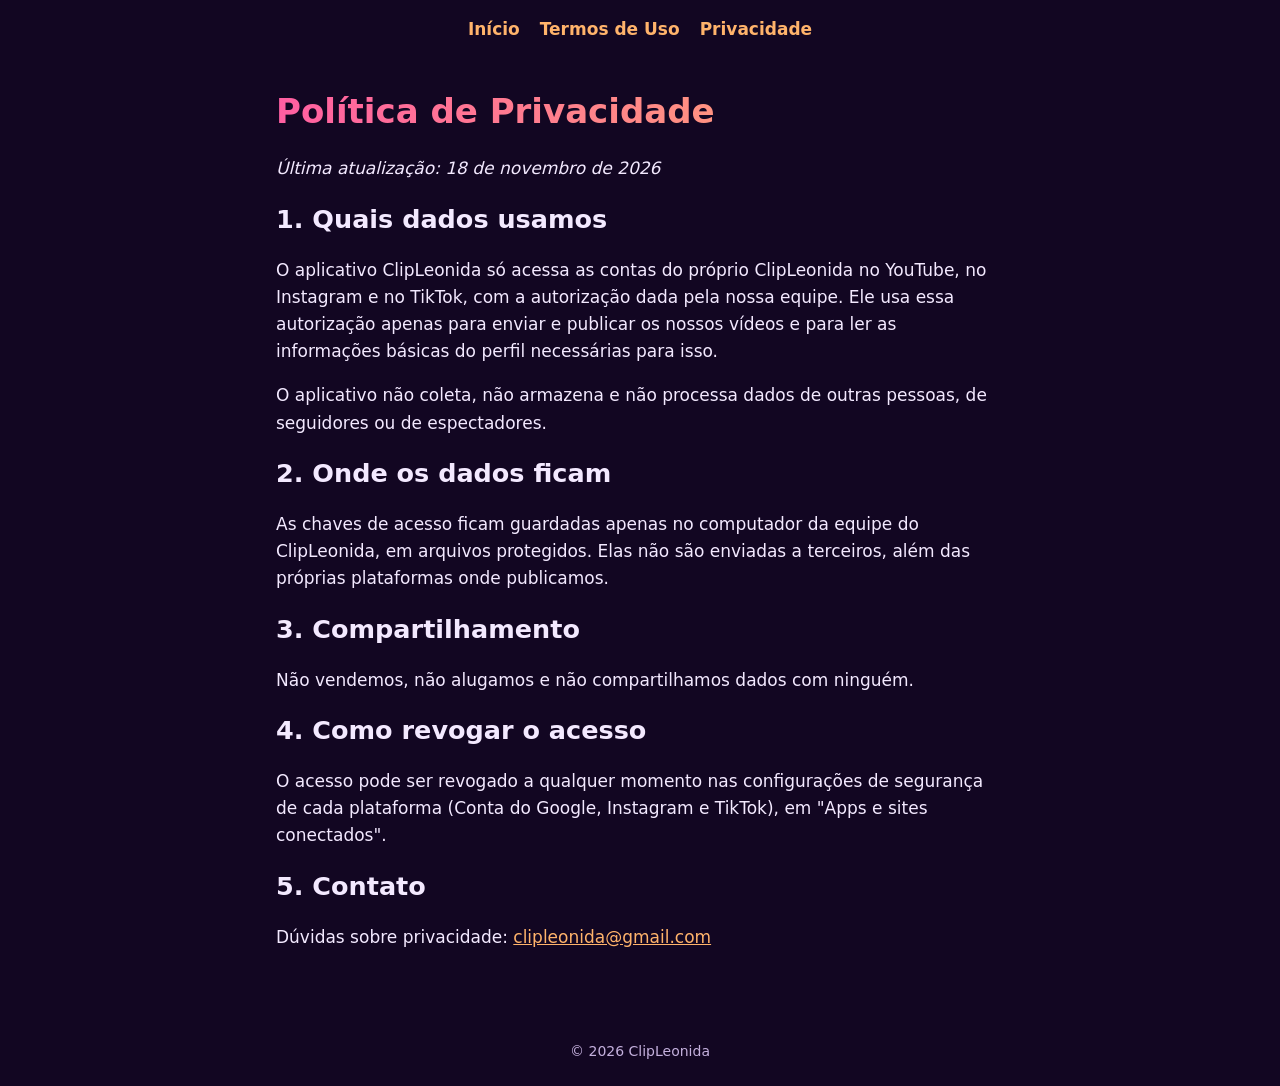
==== privacidade.html @ 2bc8e775 "Site do ClipLeonida: início, termos de uso e privacidade Co-Authored-By: Claude Opus 5.5 <noreply@an" ====
<!doctype html>
<html lang="pt-BR">
<head>
<meta charset="utf-8">
<meta name="viewport" content="width=device-width, initial-scale=1">
<title>Política de Privacidade – ClipLeonida</title>
<link rel="icon" href="logo.png">
<link rel="stylesheet" href="estilo.css">
</head>
<body>
<header>
  <nav><a href="./">Início</a><a href="termos.html">Termos de Uso</a><a href="privacidade.html">Privacidade</a></nav>
</header>
<main>
  <h1>Política de Privacidade</h1>
  <p><em>Última atualização: 18 de novembro de 2026</em></p>

  <h2>1. Quais dados usamos</h2>
  <p>O aplicativo ClipLeonida só acessa as contas do próprio ClipLeonida no YouTube, no Instagram e no TikTok, com a autorização dada pela nossa equipe. Ele usa essa autorização apenas para enviar e publicar os nossos vídeos e para ler as informações básicas do perfil necessárias para isso.</p>
  <p>O aplicativo não coleta, não armazena e não processa dados de outras pessoas, de seguidores ou de espectadores.</p>

  <h2>2. Onde os dados ficam</h2>
  <p>As chaves de acesso ficam guardadas apenas no computador da equipe do ClipLeonida, em arquivos protegidos. Elas não são enviadas a terceiros, além das próprias plataformas onde publicamos.</p>

  <h2>3. Compartilhamento</h2>
  <p>Não vendemos, não alugamos e não compartilhamos dados com ninguém.</p>

  <h2>4. Como revogar o acesso</h2>
  <p>O acesso pode ser revogado a qualquer momento nas configurações de segurança de cada plataforma (Conta do Google, Instagram e TikTok), em "Apps e sites conectados".</p>

  <h2>5. Contato</h2>
  <p>Dúvidas sobre privacidade: <a href="mailto:clipleonida@gmail.com">clipleonida@gmail.com</a></p>
</main>
<footer>© 2026 ClipLeonida</footer>
</body>
</html>
---- estilo.css ----
:root {
  --fundo: #120622;
  --cartao: #1f0d36;
  --texto: #f3e9ff;
  --suave: #c4b0dd;
  --rosa: #ff5fa2;
  --laranja: #ffb36b;
}
* { box-sizing: border-box; }
body {
  margin: 0;
  background: var(--fundo);
  color: var(--texto);
  font: 17px/1.6 system-ui, -apple-system, "Segoe UI", Roboto, sans-serif;
}
a { color: var(--laranja); }
header { text-align: center; }
header img.banner { width: 100%; max-height: 420px; object-fit: cover; display: block; }
nav { display: flex; gap: 20px; justify-content: center; padding: 16px; flex-wrap: wrap; }
nav a { text-decoration: none; font-weight: 600; }
main { max-width: 760px; margin: 0 auto; padding: 8px 16px 48px; }
h1, h2 { line-height: 1.25; }
h1 { background: linear-gradient(90deg, var(--rosa), var(--laranja)); -webkit-background-clip: text; background-clip: text; color: transparent; }
.redes { display: flex; gap: 12px; flex-wrap: wrap; padding: 0; list-style: none; }
.redes a { display: inline-block; padding: 10px 18px; border-radius: 999px; background: var(--cartao); text-decoration: none; }
footer { text-align: center; color: var(--suave); font-size: 14px; padding: 24px 16px; }
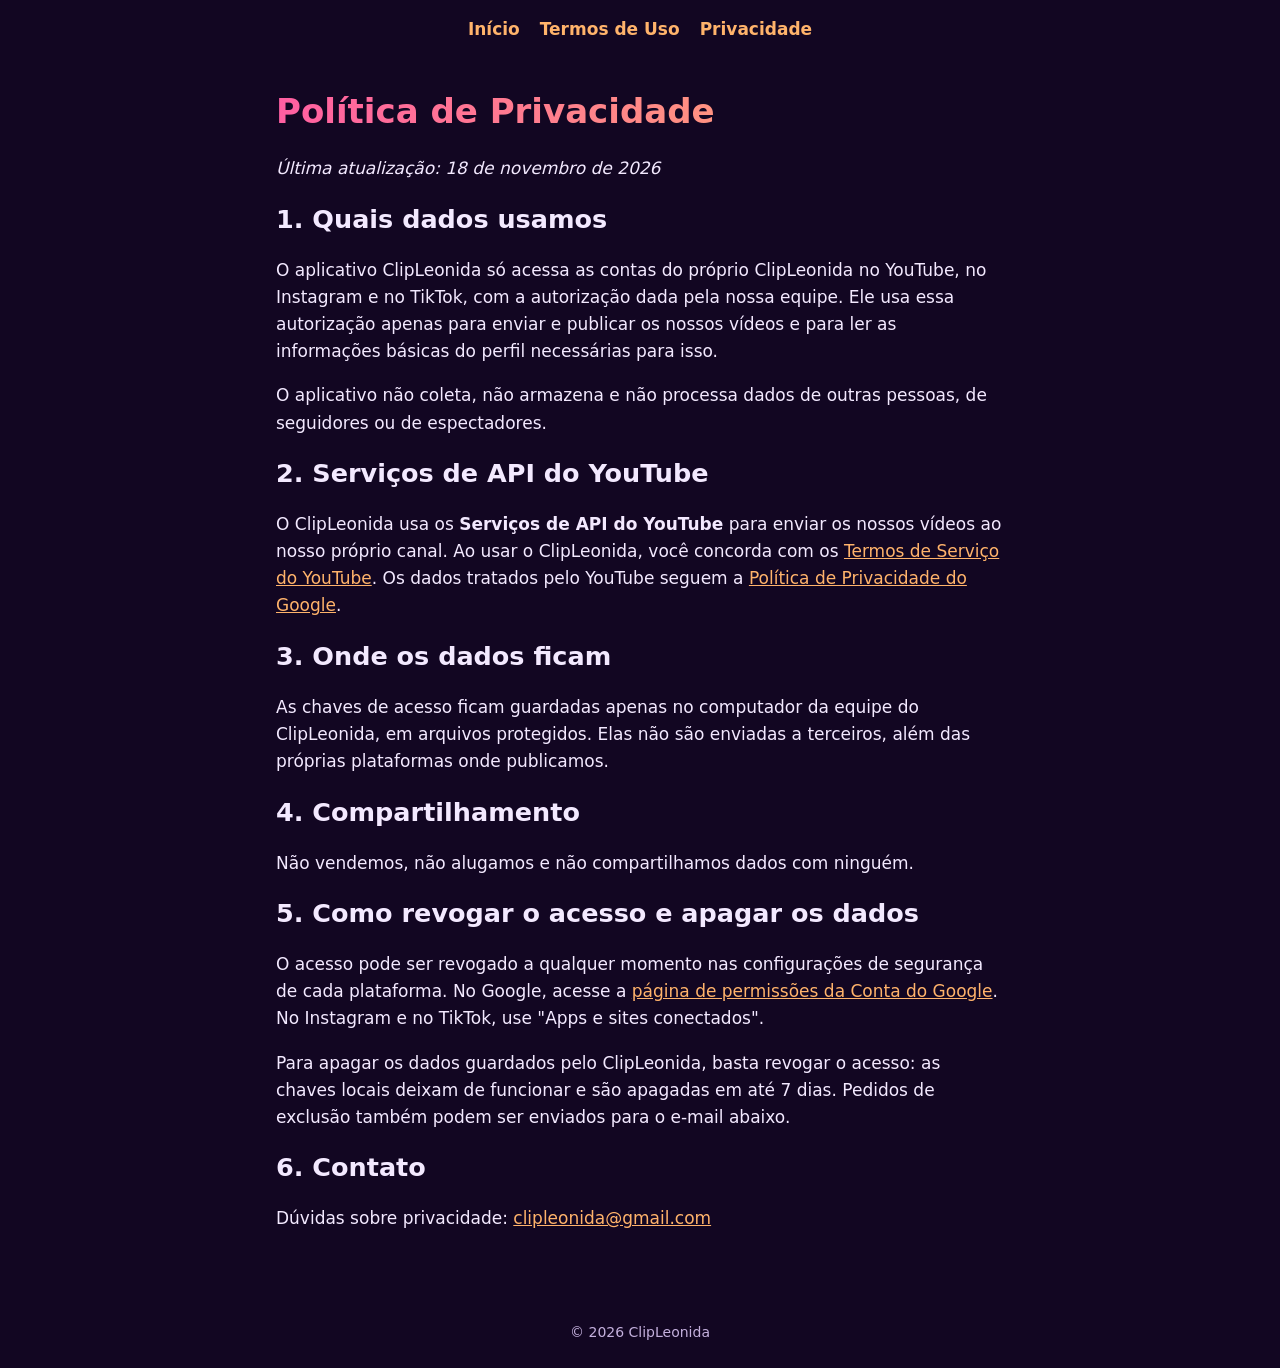
==== commit f14a37f2: "Adiciona avisos dos Serviços de API do YouTube Co-Authored-By: Claude Opus 5.5 <noreply@anthropic.co" ====
--- a/privacidade.html
+++ b/privacidade.html
@@ -19,16 +19,20 @@
   <p>O aplicativo ClipLeonida só acessa as contas do próprio ClipLeonida no YouTube, no Instagram e no TikTok, com a autorização dada pela nossa equipe. Ele usa essa autorização apenas para enviar e publicar os nossos vídeos e para ler as informações básicas do perfil necessárias para isso.</p>
   <p>O aplicativo não coleta, não armazena e não processa dados de outras pessoas, de seguidores ou de espectadores.</p>
 
-  <h2>2. Onde os dados ficam</h2>
+  <h2>2. Serviços de API do YouTube</h2>
+  <p>O ClipLeonida usa os <strong>Serviços de API do YouTube</strong> para enviar os nossos vídeos ao nosso próprio canal. Ao usar o ClipLeonida, você concorda com os <a href="https://www.youtube.com/t/terms">Termos de Serviço do YouTube</a>. Os dados tratados pelo YouTube seguem a <a href="https://policies.google.com/privacy">Política de Privacidade do Google</a>.</p>
+
+  <h2>3. Onde os dados ficam</h2>
   <p>As chaves de acesso ficam guardadas apenas no computador da equipe do ClipLeonida, em arquivos protegidos. Elas não são enviadas a terceiros, além das próprias plataformas onde publicamos.</p>
 
-  <h2>3. Compartilhamento</h2>
+  <h2>4. Compartilhamento</h2>
   <p>Não vendemos, não alugamos e não compartilhamos dados com ninguém.</p>
 
-  <h2>4. Como revogar o acesso</h2>
-  <p>O acesso pode ser revogado a qualquer momento nas configurações de segurança de cada plataforma (Conta do Google, Instagram e TikTok), em "Apps e sites conectados".</p>
+  <h2>5. Como revogar o acesso e apagar os dados</h2>
+  <p>O acesso pode ser revogado a qualquer momento nas configurações de segurança de cada plataforma. No Google, acesse a <a href="https://security.google.com/settings/security/permissions">página de permissões da Conta do Google</a>. No Instagram e no TikTok, use "Apps e sites conectados".</p>
+  <p>Para apagar os dados guardados pelo ClipLeonida, basta revogar o acesso: as chaves locais deixam de funcionar e são apagadas em até 7 dias. Pedidos de exclusão também podem ser enviados para o e-mail abaixo.</p>
 
-  <h2>5. Contato</h2>
+  <h2>6. Contato</h2>
   <p>Dúvidas sobre privacidade: <a href="mailto:clipleonida@gmail.com">clipleonida@gmail.com</a></p>
 </main>
 <footer>© 2026 ClipLeonida</footer>
